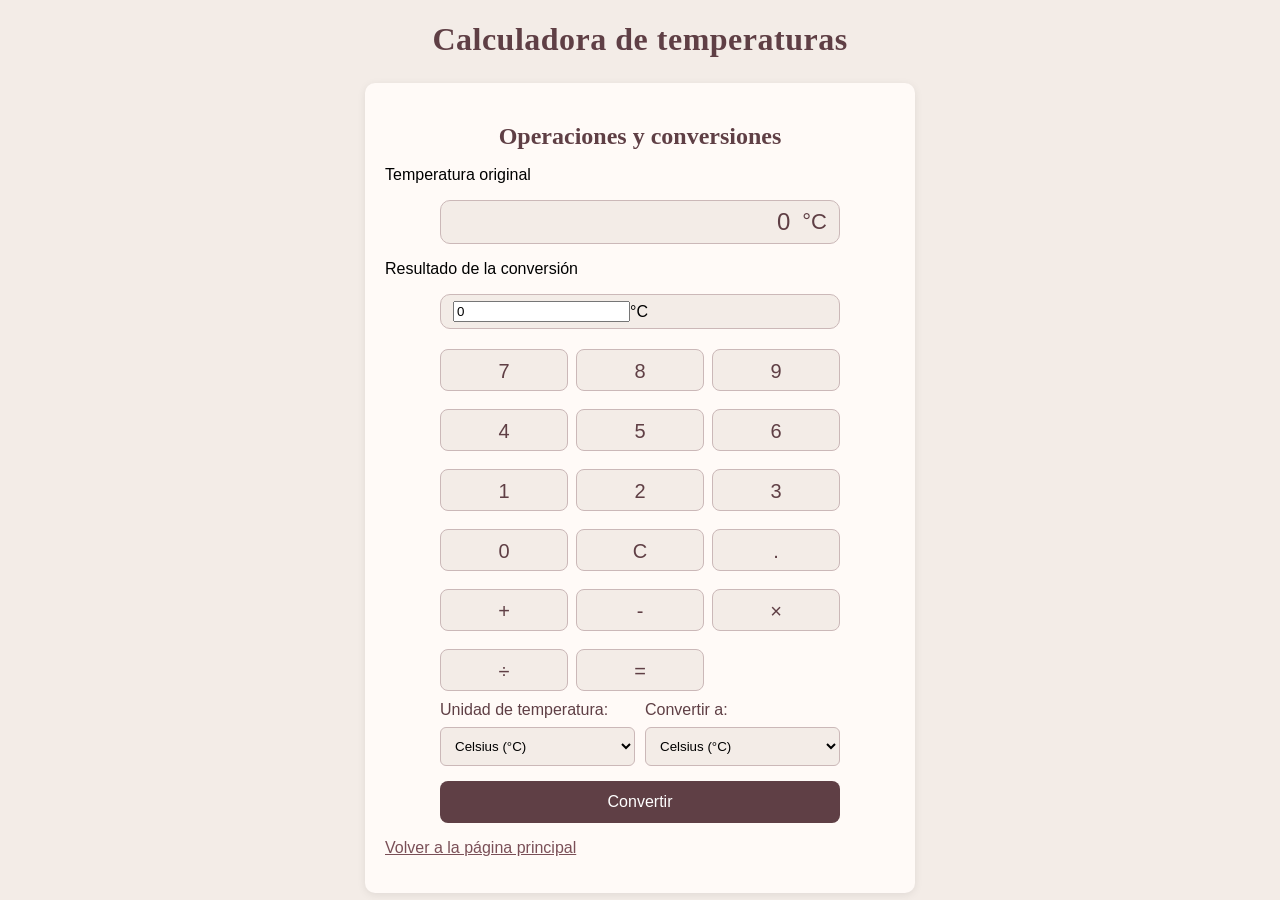
==== calculadora.html @ dc1ad322 "commit con los avances" ====
<!DOCTYPE html>
<html lang="es">

<head>
    <meta charset="UTF-8">
    <meta name="viewport" content="width=device-width, initial-scale=1.0">
    <title>Calculadora de temperaturas - Smart Room</title>
    <link rel="stylesheet" href="css/iroom.css">
</head>
<body>
  <main class="main-calculadora">
    <header>
    <h1>Calculadora de temperaturas</h1>
    </header>
    <section class="seccion-calculadora">
    <h2>Operaciones y conversiones</h2>

    <p class="etiqueta-display">Temperatura original</p>
    <div class="pantalla-calculadora">
        <input type="text" id="pantalla" value="0" readonly>
        <span id="unidadPantalla">°C</span>
    </div>

    <p class="etiqueta-display">Resultado de la conversión</p>
    <div class="pantalla-calculadora">
        <input type="text" id="pantallaResultado" value="0" readonly>
        <span id="unidadResultado">°C</span>
    </div>

<div class="botones-calculadora">
    <button type="button" class="numero">7</button>
    <button type="button" class="numero">8</button>
    <button type="button" class="numero">9</button>
    <button type="button" class="numero">4</button>
    <button type="button" class="numero">5</button>
    <button type="button" class="numero">6</button>
    <button type="button" class="numero">1</button>
    <button type="button" class="numero">2</button>
    <button type="button" class="numero">3</button>
    <button type="button" class="numero">0</button>
    <button type="button" id="borrar">C</button>
    <button type="button" id="decimal">.</button>
    <button type="button" id="sumar">+</button>
    <button type="button" id="restar">-</button>
    <button type="button" id="multiplicar">×</button>
    <button type="button" id="dividir">÷</button>
    <button type="button" id="igual">=</button>
</div>
<div class="conversion-temperatura">

    <div class="campo-temperatura">
        <label for="unidad">Unidad de temperatura:</label>
        <select id="unidad">
            <option value="C">Celsius (°C)</option>
            <option value="K">Kelvin (K)</option>
            <option value="F">Fahrenheit (°F)</option>
        </select>
    </div>

    <div class="campo-temperatura">
        <label for="unidadDestino">Convertir a:</label>
        <select id="unidadDestino">
            <option value="C">Celsius (°C)</option>
            <option value="K">Kelvin (K)</option>
            <option value="F">Fahrenheit (°F)</option>
        </select>
    </div>

</div>

<button type="button" id="convertir">Convertir</button>
<p>
    <a href="index.html">Volver a la página principal</a>
</p>
</section>
</main>
<script>
   const pantalla = document.getElementById("pantalla");
   const unidadPantalla = document.getElementById("unidadPantalla");
   const pantallaResultado = document.getElementById("pantallaResultado");
const unidadResultado = document.getElementById("unidadResultado");
const unidad = document.getElementById("unidad");
const botonesNumeros = document.querySelectorAll(".numero");
const botonBorrar = document.getElementById("borrar");
const botonDecimal = document.getElementById("decimal");
const botonSumar = document.getElementById("sumar");
const botonRestar = document.getElementById("restar");
const botonMultiplicar = document.getElementById("multiplicar");
const botonDividir = document.getElementById("dividir");
let primerNumero = 0;
let operacion = "";
const botonIgual = document.getElementById("igual");
const unidadDestino = document.getElementById("unidadDestino");
const botonConvertir = document.getElementById("convertir");

botonesNumeros.forEach(function(boton) {
    boton.addEventListener("click", function() {
        const numero = boton.textContent;
       if (pantalla.value === "0" || pantalla.value === "Error") {
    pantalla.value = numero;
} else {
    pantalla.value += numero;
}

    });
});
botonBorrar.addEventListener("click", function() {
    pantalla.value = "0";
    pantallaResultado.value = "0";
    unidadResultado.textContent = unidadPantalla.textContent;
    primerNumero = 0;
    operacion = "";
});
botonDecimal.addEventListener("click", function() {
    if (!pantalla.value.includes(".")) {
        pantalla.value += ".";
    }
});
botonSumar.addEventListener("click", function() {
    primerNumero = Number(pantalla.value);
    operacion = "suma";
    pantalla.value = "0";
});
botonRestar.addEventListener("click", function() {
    primerNumero = Number(pantalla.value);
    operacion = "resta";
    pantalla.value = "0";
});
botonMultiplicar.addEventListener("click", function() {
    primerNumero = Number(pantalla.value);
    operacion = "multiplicacion";
    pantalla.value = "0";
});
botonDividir.addEventListener("click", function() {
    primerNumero = Number(pantalla.value);
    operacion = "division";
    pantalla.value = "0";
});
botonIgual.addEventListener("click", function() {
    let segundoNumero = Number(pantalla.value);
    let resultado;
    if (operacion === "") {
    return;
}

  if (operacion === "suma") {
    resultado = primerNumero + segundoNumero;
} else if (operacion === "resta") {
    resultado = primerNumero - segundoNumero;
} else if (operacion === "multiplicacion") {
    resultado = primerNumero * segundoNumero;
} else if (operacion === "division") {
    if (segundoNumero === 0) {
        pantalla.value = "Error";
        primerNumero = 0;
        operacion = "";
        return;
    } else {
        resultado = primerNumero / segundoNumero;
    }
}

pantalla.value = Number(resultado.toFixed(2));
});

unidad.addEventListener("change", function() {
    if (unidad.value === "C") {
        unidadPantalla.textContent = "°C";
    } else if (unidad.value === "K") {
        unidadPantalla.textContent = "K";
    } else if (unidad.value === "F") {
        unidadPantalla.textContent = "°F";
    }
});
botonConvertir.addEventListener("click", function() {
    let temperatura = Number(pantalla.value);

    // Comprobar el cero absoluto
    if (
        (unidad.value === "C" && temperatura < -273.15) ||
        (unidad.value === "K" && temperatura < 0) ||
        (unidad.value === "F" && temperatura < -459.67)
    ) {
        alert("Error: temperatura inferior al cero absoluto");
        return;
    }

    //comprobar si las unidades son iguales
    if (unidad.value === unidadDestino.value) {
        pantallaResultado.value = temperatura;
        unidadResultado.textContent = unidadPantalla.textContent;
        return;
    }

    // A partir de aquí continúa código de conversiones
    if (unidad.value === "C" && unidadDestino.value === "K") {
        let resultado = temperatura + 273.15;
        pantallaResultado.value = Number(resultado.toFixed(2));
        unidadResultado.textContent = "K";
    }
else if (unidad.value === "K" && unidadDestino.value === "C") {
    let resultado = temperatura - 273.15;
    pantallaResultado.value = Number(resultado.toFixed(2));
    unidadResultado.textContent = "°C";
}

else if (unidad.value === "C" && unidadDestino.value === "F") {
    let resultado = (temperatura * 1.8) + 32;
    pantallaResultado.value = Number(resultado.toFixed(2));
    unidadResultado.textContent = "°F";
}
else if (unidad.value === "F" && unidadDestino.value === "C") {
    let resultado = (temperatura - 32) / 1.8;
    pantallaResultado.value = Number(resultado.toFixed(2));
    unidadResultado.textContent = "°C";
}
else if (unidad.value === "K" && unidadDestino.value === "F") {
    let resultado = (temperatura - 273.15) * 1.8 + 32;
    pantallaResultado.value = Number(resultado.toFixed(2));
    unidadResultado.textContent = "°F";
}
else if (unidad.value === "F" && unidadDestino.value === "K") {
    let resultado = (temperatura - 32) / 1.8 + 273.15;
    pantallaResultado.value = Number(resultado.toFixed(2));
    unidadResultado.textContent = "K";
}
});
</script>
</body>
</html>
---- css/iroom.css ----
* {
    box-sizing: border-box;
}
body {
    font-family: Arial, Helvetica, sans-serif;
    margin: 0;
    background-color: #f3ece7;
}
main {
    max-width: 1200px;
    margin: auto;
    display: grid;
    grid-template-columns: 1fr 1fr;
    gap: 20px;
}
header {
    grid-column: 1 / -1;
    text-align: center;
}
footer {
    grid-column: 1 /-1;
    text-align: center;
    padding: 15px;
}
nav {
    grid-column: 1;
    padding: 10px;
}
nav a {
    margin-right: 10px;
    padding: 8px 12px;
    border-radius: 6px;
}

nav a:hover {
    background-color: #eeeeee;
}
aside {
    grid-column: 2;
    padding: 10px;
}
h1 {
    font-family: Georgia, "Times New Roman", serif;
    font-size: 48px;
    font-weight: bold;
    color: #5f3f45;
    letter-spacing: 0.5px;
}
h2 {
    font-size: 24px;
    font-weight: bold;
}
section {
    padding: 20px;
    background-color: #fffaf7;
    border-radius: 10px;
    box-shadow: 0 2px 8px rgba(0, 0, 0, 0.08);
}
ul {
    line-height: 1.6;
}
li {
    margin-bottom: 8px;
}
img{
    max-width: 100%;
    height: auto;
    margin-top: 15px;
    border-radius: 10px;
    box-shadow: 0 2px 8px rgba(0, 0, 0, 0.2);
}
.logo-uah {
    width: 180px;
    height: auto;
    margin-top: 0;
    border-radius: 0;
    box-shadow: none;
}
a {
    text-decoration: underline;
    color: #7a4f57;
}

a:visited {
    color: #7a4f57;
}

a:focus {
    outline: 2px solid;
    outline-offset: 2px;
}
.form-config {
    grid-column: 1 / -1;
    display: grid;
    grid-template-columns: 1fr 1fr;
    gap: 30px;
    padding: 20px;
}

.columna-izquierda {
    display: flex;
    flex-direction: column;
    gap: 10px;
}

.columna-derecha {
    min-width: 0;
    display: flex;
    flex-direction: column;
    gap: 10px;
}

.form-config input[type="text"],
.form-config input[type="url"],
.form-config input[type="password"],
.form-config input[type="number"],
.form-config input[type="file"] {
    width: 100%;
    padding: 8px;
    box-sizing: border-box;
    margin-bottom: 10px;
}

fieldset {
    display: grid;
    grid-template-columns: auto 1fr;
    gap: 8px;
    padding: 15px;
    margin-bottom: 15px;
}

fieldset legend {
    grid-column: 1 / -1;
}

button {
    padding: 10px 15px;
    margin-top: 10px;
    cursor: pointer;
}

output {
    display: block;
    min-height: 24px;
    margin-top: 5px;
    font-weight: bold;
}
#formNombre {
    grid-column: 1 / -1;
    display: flex;
    flex-direction: column;
    gap: 10px;
    width: 100%;
    max-width: 500px;
    padding: 20px;
    justify-self: center;
    box-sizing: border-box;
}

#formNombre input {
    padding: 8px;
}

main > a {
    grid-column: 1 / -1;
    margin: 10px 20px 20px;
}
#bienvenida {
    background-color: #fffaf7;
    padding: 10px 15px;
    border-radius: 8px;
}
input:focus {
    border: 2px solid #7a4f57;
    outline: none;
}
details {
    margin-top: 15px;
    padding: 10px;
    background-color: #f3ece7;
    border-radius: 8px;
}

summary {
    cursor: pointer;
    font-weight: bold;
}
.form-config,
#formNombre {
    background-color: #fffaf7;
    border-radius: 10px;
    box-shadow: 0 2px 8px rgba(0, 0, 0, 0.08);
}
.icono-titulo {
    width: 30px;
    height: auto;
    margin: 0 8px 0 0;
    border-radius: 0;
    box-shadow: none;
    vertical-align: middle;
}
#bienvenida-contenedor {
    display: flex;
    align-items: center;
    gap: 12px;
    background-color: #fffaf7;
    padding: 10px 15px;
    border-radius: 8px;
}

#bienvenida-contenedor #bienvenida {
    margin: 0;
    padding: 0;
    background-color: transparent;
}

.icono-bienvenida {
    width: 30px;
    height: 30px;
    object-fit: contain;
    margin: 0;
    border-radius: 0;
    box-shadow: none;
}
.titulo-smartroom {
    display: flex;
    flex-direction: column;
    align-items: center;
    justify-content: center;
    gap: 2px;
    padding-top: 25px;
}

.titulo-smartroom img {
    width: 65px;
    height: 65px;
    object-fit: contain;
    margin: 0;
    border-radius: 0;
    box-shadow: none;
}

.titulo-smartroom h1 {
    margin: 0;
}
@media (max-width: 700px) {
    main {
        grid-template-columns: 1fr;
    }

    nav,
    aside {
        grid-column: 1;
    }

    .form-config {
        grid-template-columns: 1fr;
    }
}

.botones-calculadora button {
    width: 100%;
    height: 42px;
    font-size: 20px;
    background-color: #f3ece7;
    color: #5f3f45;
    border: 1px solid #cbb8b8;
    border-radius: 8px;
    cursor: pointer;
}

.botones-calculadora button:hover {
    background-color: #e5d5d5;
}
.conversion-temperatura {
    display: grid;
    grid-template-columns: 1fr 1fr;
    gap: 10px;
    width: 100%;
    max-width: 400px;
    margin: 10px auto 10px;
}

.campo-temperatura {
    display: flex;
    flex-direction: column;
    gap: 8px;
}

.campo-temperatura label {
    font-size: 16px;
    color: #5f3f45;
}

.campo-temperatura select {
    padding: 10px;
    border: 1px solid #cbb8b8;
    border-radius: 6px;
    background-color: #f3ece7;
    width: 100%;
min-width: 0;
}
#convertir {
    background-color: #5f3f45;
    color: white;
    border: none;
    border-radius: 8px;
    padding: 12px 25px;
    font-size: 16px;
    cursor: pointer;
    margin-top: 10px;
}

#convertir:hover {
    background-color: #79555d;
}
.seccion-calculadora {
    width: 100%;
    max-width: 550px;
    margin: 0 auto;
    padding: 10 px 20px;
}
.botones-calculadora {
    display: grid;
    grid-template-columns: repeat(3, 1fr);
    gap: 8px;
    width: 100%;
    max-width: 400px;
    margin: 10px auto;
}
.pantalla-calculadora {
    display: flex;
    align-items: center;
    width: 100%;
    max-width: 400px;
    margin: 8px auto;
    padding: 6px 12px;
    background-color: #f3ece7;
    border: 1px solid #cbb8b8;
    border-radius: 10px;
}

#pantalla {
    flex: 1;
    min-width: 0;
    border: none;
    outline: none;
    background: transparent;
    font-size: 24px;
    color: #5f3f45;
    text-align: right;
}

#unidadPantalla {
    font-size: 22px;
    color: #5f3f45;
    margin-left: 10px;
}
.seccion-calculadora #convertir {
    display: block;
    width: 100%;
    max-width: 400px;
    margin: 15px auto;
}
.main-calculadora {
    display: grid;
    grid-template-columns: 1fr;
    max-width: 900px;
    margin: 0 auto;
}

.main-calculadora .seccion-calculadora {
    width: 100%;
    max-width: 550px;
    margin: 0 auto;
}
.main-calculadora h1 {
    font-size: 32px;
    color: #5f3f45;
    margin-bottom: 5px;
    text-align: center;
}

.seccion-calculadora h2 {
    font-family: Georgia, 'Times New Roman', serif;
    font-size: 24px;
    font-weight: bold;
    color: #5f3f45;
    text-align: center;
    margin-bottom: 10px;
}
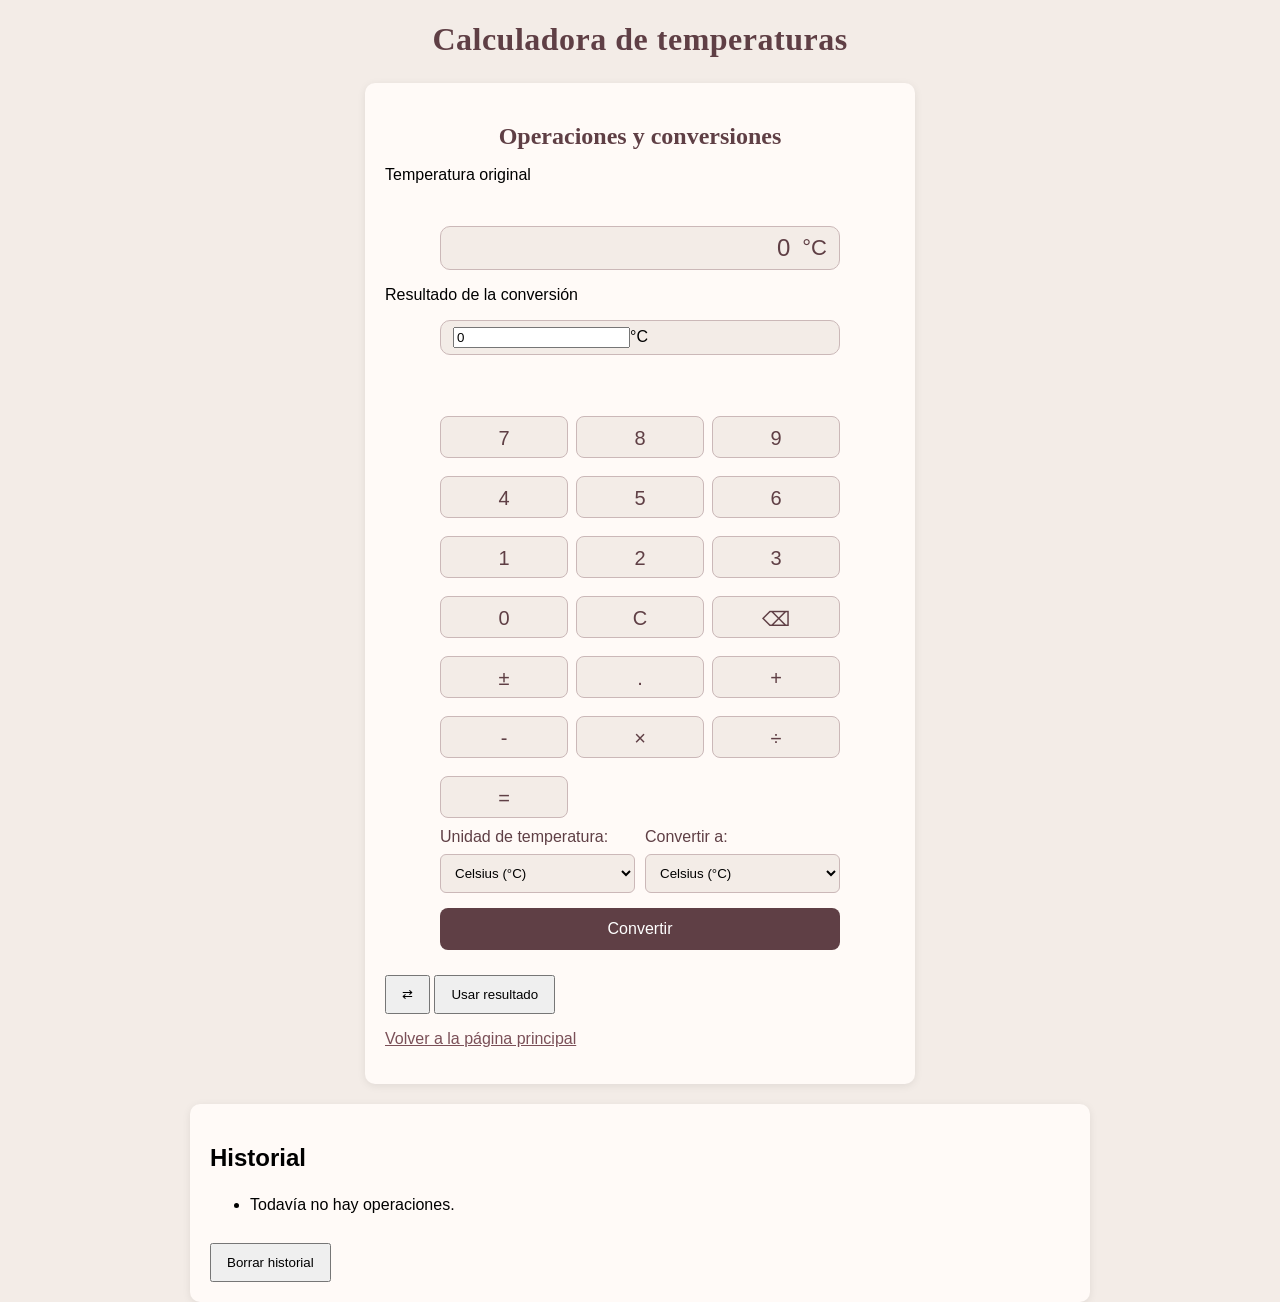
==== commit 58b3fa77: "Actualización de archivos en Practica 1" ====
--- a/calculadora.html
+++ b/calculadora.html
@@ -16,6 +16,7 @@
     <h2>Operaciones y conversiones</h2>
 
     <p class="etiqueta-display">Temperatura original</p>
+    <p id="expresion" class="expresion-calculadora" aria-live="polite"></p>
     <div class="pantalla-calculadora">
         <input type="text" id="pantalla" value="0" readonly>
         <span id="unidadPantalla">°C</span>
@@ -26,6 +27,7 @@
         <input type="text" id="pantallaResultado" value="0" readonly>
         <span id="unidadResultado">°C</span>
     </div>
+    <p id="infoConfort" class="info-confort" aria-live="polite"></p>
 
 <div class="botones-calculadora">
     <button type="button" class="numero">7</button>
@@ -39,6 +41,8 @@
     <button type="button" class="numero">3</button>
     <button type="button" class="numero">0</button>
     <button type="button" id="borrar">C</button>
+    <button type="button" id="retroceso" aria-label="Borrar último dígito">⌫</button>
+    <button type="button" id="signo" aria-label="Cambiar signo">±</button>
     <button type="button" id="decimal">.</button>
     <button type="button" id="sumar">+</button>
     <button type="button" id="restar">-</button>
@@ -69,10 +73,24 @@
 </div>
 
 <button type="button" id="convertir">Convertir</button>
+<button type="button" id="intercambiar" aria-label="Intercambiar unidades">⇄</button>
+<button type="button" id="usarResultado">Usar resultado</button>
 <p>
     <a href="index.html">Volver a la página principal</a>
 </p>
 </section>
+
+<section class="seccion-historial">
+    <h2>Historial</h2>
+    <ul id="historial"></ul>
+    <button type="button" id="borrarHistorial">Borrar historial</button>
+</section>
+
+<dialog id="modalCalculadora">
+    <h2>Aviso</h2>
+    <p id="mensajeModal"></p>
+    <button type="button" id="cerrarModal">Aceptar</button>
+</dialog>
 </main>
 <script>
    const pantalla = document.getElementById("pantalla");
@@ -92,76 +110,164 @@
 const botonIgual = document.getElementById("igual");
 const unidadDestino = document.getElementById("unidadDestino");
 const botonConvertir = document.getElementById("convertir");
+// ----- Elementos nuevos -----
+const expresion = document.getElementById("expresion");
+const infoConfort = document.getElementById("infoConfort");
+const botonRetroceso = document.getElementById("retroceso");
+const botonSigno = document.getElementById("signo");
+const botonIntercambiar = document.getElementById("intercambiar");
+const botonUsarResultado = document.getElementById("usarResultado");
+const listaHistorial = document.getElementById("historial");
+const botonBorrarHistorial = document.getElementById("borrarHistorial");
+const modal = document.getElementById("modalCalculadora");
+const mensajeModal = document.getElementById("mensajeModal");
+const cerrarModal = document.getElementById("cerrarModal");
+
+// true = el siguiente número que se escriba empieza de cero
+let reiniciarPantalla = false;
+
+// Símbolos para mostrar la operación y las unidades
+const SIMBOLOS = { suma: "+", resta: "−", multiplicacion: "×", division: "÷" };
+const UNIDADES = { C: "°C", K: "K", F: "°F" };
+
+// Ventana modal (sustituye a alert)
+function mostrarModal(mensaje) {
+    mensajeModal.textContent = mensaje;
+    modal.showModal();
+}
+
+cerrarModal.addEventListener("click", function() {
+    modal.close();
+});
+// ----- Escribir números -----
+function escribirDigito(numero) {
+    if (reiniciarPantalla || pantalla.value === "0" || pantalla.value === "Error") {
+        pantalla.value = numero;
+        reiniciarPantalla = false;
+    } else if (pantalla.value === "-0") {
+        pantalla.value = "-" + numero;
+    } else {
+        pantalla.value += numero;
+    }
+}
 
 botonesNumeros.forEach(function(boton) {
     boton.addEventListener("click", function() {
-        const numero = boton.textContent;
-       if (pantalla.value === "0" || pantalla.value === "Error") {
-    pantalla.value = numero;
-} else {
-    pantalla.value += numero;
-}
-
+        escribirDigito(boton.textContent);
     });
 });
-botonBorrar.addEventListener("click", function() {
+
+// ----- Punto decimal -----
+function escribirDecimal() {
+    if (reiniciarPantalla || pantalla.value === "Error") {
+        pantalla.value = "0.";
+        reiniciarPantalla = false;
+    } else if (!pantalla.value.includes(".")) {
+        pantalla.value += ".";
+    }
+}
+botonDecimal.addEventListener("click", escribirDecimal);
+
+// ----- ± : cambiar signo (temperaturas negativas) -----
+botonSigno.addEventListener("click", function() {
+    if (pantalla.value === "Error") {
+        return;
+    }
+    if (reiniciarPantalla) {
+        pantalla.value = "-0";
+        reiniciarPantalla = false;
+    } else if (pantalla.value.startsWith("-")) {
+        pantalla.value = pantalla.value.substring(1);
+    } else {
+        pantalla.value = "-" + pantalla.value;
+    }
+});
+
+// ----- ⌫ : borrar el último dígito -----
+function borrarUltimo() {
+    if (reiniciarPantalla || pantalla.value === "Error") {
+        return;
+    }
+    let texto = pantalla.value.slice(0, -1);
+    if (texto === "" || texto === "-") {
+        texto = "0";
+    }
+    pantalla.value = texto;
+}
+botonRetroceso.addEventListener("click", borrarUltimo);
+// ----- C : borrar todo -----
+function borrarTodo() {
     pantalla.value = "0";
     pantallaResultado.value = "0";
-    unidadResultado.textContent = unidadPantalla.textContent;
+    unidadResultado.textContent = UNIDADES[unidadDestino.value];
+    expresion.textContent = "";
+    infoConfort.textContent = "";
     primerNumero = 0;
     operacion = "";
-});
-botonDecimal.addEventListener("click", function() {
-    if (!pantalla.value.includes(".")) {
-        pantalla.value += ".";
-    }
-});
-botonSumar.addEventListener("click", function() {
+    reiniciarPantalla = false;
+}
+botonBorrar.addEventListener("click", borrarTodo);
+// ----- Hacer la operación pendiente -----
+// Devuelve true si ha ido bien
+function calcular() {
+    if (operacion === "") {
+        return false;
+    }
+    const segundoNumero = Number(pantalla.value);
+    let resultado;
+
+    if (operacion === "suma") {
+        resultado = primerNumero + segundoNumero;
+    } else if (operacion === "resta") {
+        resultado = primerNumero - segundoNumero;
+    } else if (operacion === "multiplicacion") {
+        resultado = primerNumero * segundoNumero;
+    } else if (operacion === "division") {
+        if (segundoNumero === 0) {
+            pantalla.value = "Error";
+            expresion.textContent = "";
+            primerNumero = 0;
+            operacion = "";
+            reiniciarPantalla = true;
+            mostrarModal("No se puede dividir entre 0.");
+            return false;
+        }
+        resultado = primerNumero / segundoNumero;
+    }
+
+    resultado = Number(resultado.toFixed(2));
+    expresion.textContent = primerNumero + " " + SIMBOLOS[operacion] + " " + segundoNumero + " =";
+    agregarHistorial(primerNumero + " " + SIMBOLOS[operacion] + " " + segundoNumero +
+        " = " + resultado + " " + unidadPantalla.textContent);
+
+    pantalla.value = resultado;
+    operacion = "";
+    reiniciarPantalla = true;
+    return true;
+}
+
+//  Pulsar + − × ÷ 
+function elegirOperacion(nuevaOperacion) {
+    if (pantalla.value === "Error") {
+        return;
+    }
+    // Si ya había una operación y se ha escrito el 2º número, se calcula antes
+    if (operacion !== "" && !reiniciarPantalla) {
+        if (!calcular()) {
+            return;
+        }
+    }
     primerNumero = Number(pantalla.value);
-    operacion = "suma";
-    pantalla.value = "0";
-});
-botonRestar.addEventListener("click", function() {
-    primerNumero = Number(pantalla.value);
-    operacion = "resta";
-    pantalla.value = "0";
-});
-botonMultiplicar.addEventListener("click", function() {
-    primerNumero = Number(pantalla.value);
-    operacion = "multiplicacion";
-    pantalla.value = "0";
-});
-botonDividir.addEventListener("click", function() {
-    primerNumero = Number(pantalla.value);
-    operacion = "division";
-    pantalla.value = "0";
-});
-botonIgual.addEventListener("click", function() {
-    let segundoNumero = Number(pantalla.value);
-    let resultado;
-    if (operacion === "") {
-    return;
-}
-
-  if (operacion === "suma") {
-    resultado = primerNumero + segundoNumero;
-} else if (operacion === "resta") {
-    resultado = primerNumero - segundoNumero;
-} else if (operacion === "multiplicacion") {
-    resultado = primerNumero * segundoNumero;
-} else if (operacion === "division") {
-    if (segundoNumero === 0) {
-        pantalla.value = "Error";
-        primerNumero = 0;
-        operacion = "";
-        return;
-    } else {
-        resultado = primerNumero / segundoNumero;
-    }
-}
-
-pantalla.value = Number(resultado.toFixed(2));
-});
+    operacion = nuevaOperacion;
+    reiniciarPantalla = true;
+    expresion.textContent = primerNumero + " " + SIMBOLOS[operacion];
+}
+
+botonSumar.addEventListener("click", function() { elegirOperacion("suma"); });
+botonRestar.addEventListener("click", function() { elegirOperacion("resta"); });
+botonMultiplicar.addEventListener("click", function() { elegirOperacion("multiplicacion"); });
+botonDividir.addEventListener("click", function() { elegirOperacion("division"); });
+botonIgual.addEventListener("click", calcular);
 
 unidad.addEventListener("change", function() {
     if (unidad.value === "C") {
@@ -172,59 +278,163 @@
         unidadPantalla.textContent = "°F";
     }
 });
-botonConvertir.addEventListener("click", function() {
-    let temperatura = Number(pantalla.value);
-
-    // Comprobar el cero absoluto
-    if (
-        (unidad.value === "C" && temperatura < -273.15) ||
-        (unidad.value === "K" && temperatura < 0) ||
-        (unidad.value === "F" && temperatura < -459.67)
-    ) {
-        alert("Error: temperatura inferior al cero absoluto");
-        return;
-    }
-
-    //comprobar si las unidades son iguales
-    if (unidad.value === unidadDestino.value) {
-        pantallaResultado.value = temperatura;
-        unidadResultado.textContent = unidadPantalla.textContent;
-        return;
-    }
-
-    // A partir de aquí continúa código de conversiones
-    if (unidad.value === "C" && unidadDestino.value === "K") {
-        let resultado = temperatura + 273.15;
-        pantallaResultado.value = Number(resultado.toFixed(2));
-        unidadResultado.textContent = "K";
-    }
-else if (unidad.value === "K" && unidadDestino.value === "C") {
-    let resultado = temperatura - 273.15;
-    pantallaResultado.value = Number(resultado.toFixed(2));
-    unidadResultado.textContent = "°C";
-}
-
-else if (unidad.value === "C" && unidadDestino.value === "F") {
-    let resultado = (temperatura * 1.8) + 32;
-    pantallaResultado.value = Number(resultado.toFixed(2));
-    unidadResultado.textContent = "°F";
-}
-else if (unidad.value === "F" && unidadDestino.value === "C") {
-    let resultado = (temperatura - 32) / 1.8;
-    pantallaResultado.value = Number(resultado.toFixed(2));
-    unidadResultado.textContent = "°C";
-}
-else if (unidad.value === "K" && unidadDestino.value === "F") {
-    let resultado = (temperatura - 273.15) * 1.8 + 32;
-    pantallaResultado.value = Number(resultado.toFixed(2));
-    unidadResultado.textContent = "°F";
-}
-else if (unidad.value === "F" && unidadDestino.value === "K") {
-    let resultado = (temperatura - 32) / 1.8 + 273.15;
-    pantallaResultado.value = Number(resultado.toFixed(2));
-    unidadResultado.textContent = "K";
-}
-});
+// ----- Conversión: origen → Kelvin → destino -----
+function aKelvin(valor, unidadOrigen) {
+    if (unidadOrigen === "C") {
+        return valor + 273.15;
+    } else if (unidadOrigen === "F") {
+        return (valor - 32) / 1.8 + 273.15;
+    }
+    return valor;   // ya está en Kelvin
+}
+
+function desdeKelvin(kelvin, unidadFinal) {
+    if (unidadFinal === "C") {
+        return kelvin - 273.15;
+    } else if (unidadFinal === "F") {
+        return (kelvin - 273.15) * 1.8 + 32;
+    }
+    return kelvin;
+}
+
+// Indica si está en el intervalo de la Smart Room (22–26 °C)
+function mostrarConfort(celsius) {
+    if (celsius < 22) {
+        infoConfort.textContent = "🔵 Por debajo del intervalo recomendado (22–26 °C)";
+    } else if (celsius > 26) {
+        infoConfort.textContent = "🔴 Por encima del intervalo recomendado (22–26 °C)";
+    } else {
+        infoConfort.textContent = "🟢 Dentro del intervalo recomendado (22–26 °C)";
+    }
+}
+
+function convertir() {
+    if (pantalla.value === "Error") {
+        return;
+    }
+    const temperatura = Number(pantalla.value);
+    const kelvin = aKelvin(temperatura, unidad.value);
+
+    // Cero absoluto (0 K): no puede haber nada por debajo
+    if (kelvin < -0.000001) {
+        mostrarModal("Error: " + temperatura + " " + UNIDADES[unidad.value] +
+            " es inferior al cero absoluto.");
+        return;
+    }
+
+    const resultado = Number(desdeKelvin(kelvin, unidadDestino.value).toFixed(2));
+    pantallaResultado.value = resultado;
+    unidadResultado.textContent = UNIDADES[unidadDestino.value];
+    mostrarConfort(kelvin - 273.15);
+
+    if (unidad.value !== unidadDestino.value) {
+        agregarHistorial(temperatura + " " + UNIDADES[unidad.value] + " → " +
+            resultado + " " + UNIDADES[unidadDestino.value]);
+    }
+}
+
+botonConvertir.addEventListener("click", convertir);
+// ----- Al cambiar la unidad de destino se actualiza su símbolo -----
+unidadDestino.addEventListener("change", function() {
+    unidadResultado.textContent = UNIDADES[unidadDestino.value];
+});
+
+// ----- ⇄ : intercambiar unidades -----
+botonIntercambiar.addEventListener("click", function() {
+    const auxiliar = unidad.value;
+    unidad.value = unidadDestino.value;
+    unidadDestino.value = auxiliar;
+    unidadPantalla.textContent = UNIDADES[unidad.value];
+    unidadResultado.textContent = UNIDADES[unidadDestino.value];
+});
+
+// ----- Usar el resultado como temperatura original -----
+botonUsarResultado.addEventListener("click", function() {
+    pantalla.value = pantallaResultado.value;
+    unidad.value = unidadDestino.value;
+    unidadPantalla.textContent = UNIDADES[unidad.value];
+    operacion = "";
+    expresion.textContent = "";
+    reiniciarPantalla = true;
+});
+
+// ----- Historial (guardado en localStorage, últimas 8 entradas) -----
+function leerHistorial() {
+    try {
+        return JSON.parse(localStorage.getItem("historialCalculadora")) || [];
+    } catch (error) {
+        return [];
+    }
+}
+
+function pintarHistorial() {
+    const historial = leerHistorial();
+    listaHistorial.innerHTML = "";
+    if (historial.length === 0) {
+        const vacio = document.createElement("li");
+        vacio.textContent = "Todavía no hay operaciones.";
+        listaHistorial.appendChild(vacio);
+        return;
+    }
+    for (const entrada of historial) {
+        const elemento = document.createElement("li");
+        elemento.textContent = entrada;
+        listaHistorial.appendChild(elemento);
+    }
+}
+
+function agregarHistorial(texto) {
+    const historial = leerHistorial();
+    historial.unshift(texto);          // lo más reciente arriba
+    if (historial.length > 8) {
+        historial.length = 8;
+    }
+    localStorage.setItem("historialCalculadora", JSON.stringify(historial));
+    pintarHistorial();
+}
+
+botonBorrarHistorial.addEventListener("click", function() {
+    localStorage.removeItem("historialCalculadora");
+    pintarHistorial();
+});
+
+// ----- Uso con el teclado -----
+document.addEventListener("keydown", function(event) {
+    const elemento = event.target.tagName;
+    if (elemento === "SELECT" || modal.open) {
+        return;
+    }
+    if (event.key === "Enter" && elemento === "BUTTON") {
+        return;   // el navegador ya pulsa el botón
+    }
+
+    const tecla = event.key;
+    if (tecla >= "0" && tecla <= "9") {
+        escribirDigito(tecla);
+    } else if (tecla === "." || tecla === ",") {
+        escribirDecimal();
+    } else if (tecla === "+") {
+        elegirOperacion("suma");
+    } else if (tecla === "-") {
+        elegirOperacion("resta");
+    } else if (tecla === "*") {
+        elegirOperacion("multiplicacion");
+    } else if (tecla === "/") {
+        elegirOperacion("division");
+    } else if (tecla === "Enter" || tecla === "=") {
+        calcular();
+    } else if (tecla === "Backspace") {
+        borrarUltimo();
+    } else if (tecla === "Escape") {
+        borrarTodo();
+    } else {
+        return;
+    }
+    event.preventDefault();
+});
+
+// ----- Al cargar la página -----
+pintarHistorial();
 </script>
 </body>
 </html>
--- a/css/iroom.css
+++ b/css/iroom.css
@@ -388,4 +388,19 @@
     color: #5f3f45;
     text-align: center;
     margin-bottom: 10px;
+}
+.expresion-calculadora {
+    min-height: 1.2em;
+    margin: 0 0 4px;
+    text-align: right;
+    font-size: 0.9em;
+    opacity: 0.7;
+}
+
+.info-confort {
+    min-height: 1.2em;
+    font-weight: bold;
+}
+dialog::backdrop {
+    background: rgba(0, 0, 0, 0.5);
 }
